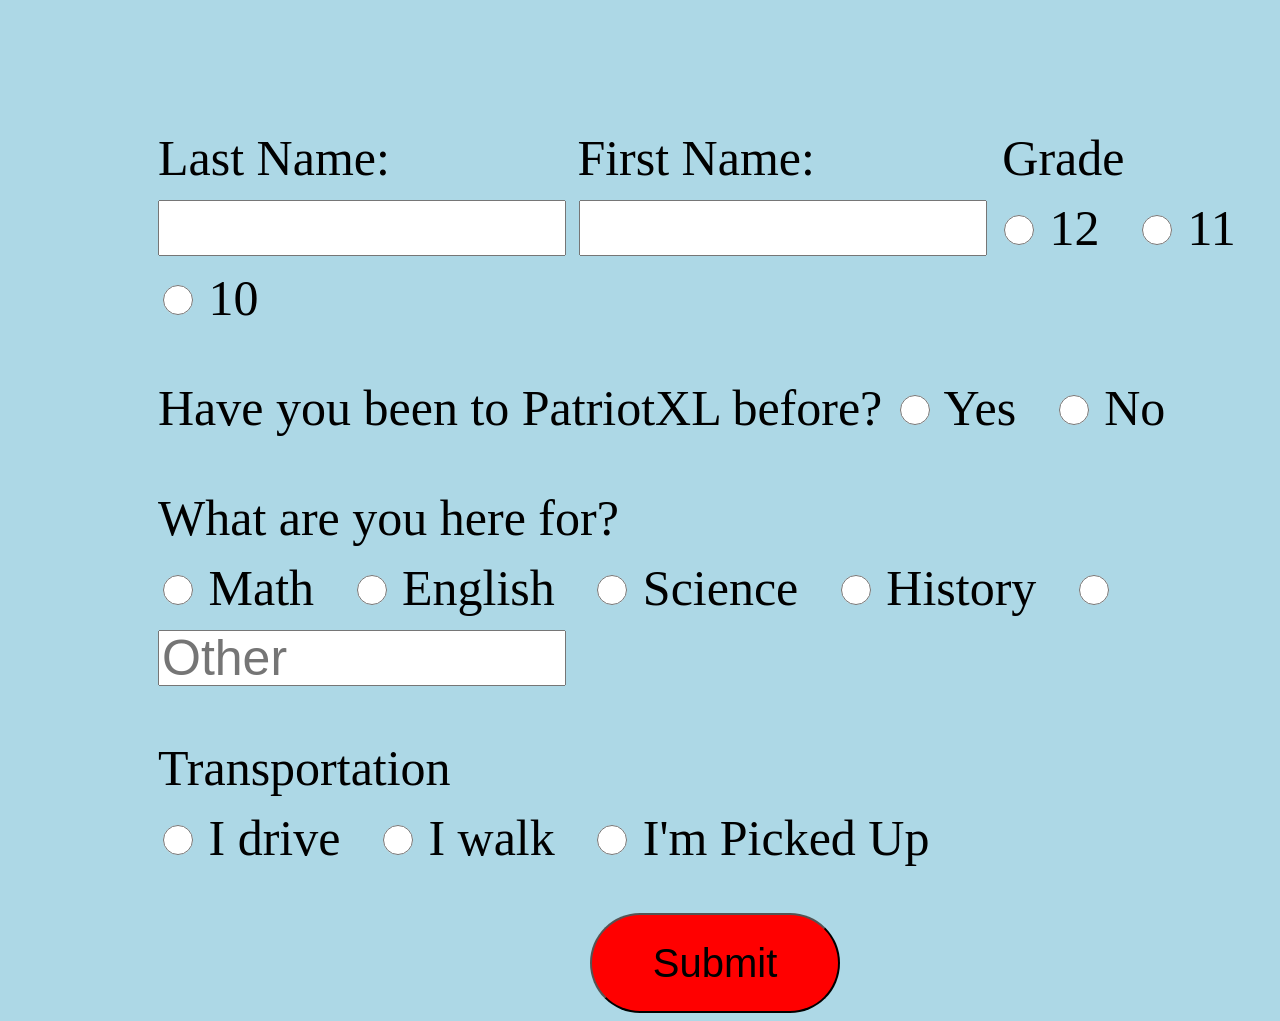
==== stSignIn.html @ 7487ac37 "pageChanging Dropped off unnecessary 'html' or 'css' at the end of every file name that had it Added" ====
<!doctype html>
<html>
<head> 
	<title> Sign In Students </title>
	<link rel='stylesheet' href='pxl.css'>
	<link rel='stylesheet' href='stSignIn.css'>
</head>

<body>
	<form>
	<div class='a'>
	<label for='lastName' class='lb'> Last Name: </label>
	<label for='firstName' class='lb' > First Name: </label>
	<label for 'grade'> Grade </label> <br>
	<input type='text' id='lastName' class='nameEntry'>
	<input type='text' id='firstName' class='nameEntry'> 
	<input type='radio' id='radio12' class='radioB' name='grade' value='12'>
	<label for='radio12' style='margin-right: 25px'> 12 </label>
	<input type='radio' id='radio11' class='radioB' name='grade' value='11'>
	<label for='radio11' style='margin-right: 25px'> 11 </label>
	<input type='radio' id='radio10' class='radioB' name='grade' value='10'>
	<label for='radio10'> 10 </label>
	</div>
	<div class='b'>
	<a> Have you been to PatriotXL before? </a>
	<input type='radio' id='radioY' class='radioB' name='new' value='Yes'>
	<label for='radioY' style='margin-right: 25px'> Yes </label>
	<input type='radio' id='radioN' class='radioB' name='new' value='No'>
	<label for='radioN' style='margin-right: 25px'> No </label>
	</div>
	<div class='b'>
	<a> What are you here for? </a><br>
	<input type='radio' id='radioM' class='radioB' name='subject' value='Math'>
	<label for='radioM' style='margin-right: 25px'> Math </label>
	<input type='radio' id='radioE' class='radioB' name='subject' value='English'>
	<label for='radioE' style='margin-right: 25px'> English </label>
	<input type='radio' id='radioS' class='radioB' name='subject' value='Science'>
	<label for='radioS' style='margin-right: 25px'> Science </label>
	<input type='radio' id='radioH' class='radioB' name='subject' value='History'>
	<label for='radioH' style='margin-right: 25px'> History </label>
	<input type='radio' id='radioO' class='radioB' name='subject'> <!--value='Other'-->
	<input type='text' class='nameEntry' placeholder='Other'>
	</div>
	<div class='b'>
	<a> Transportation </a><br>
	<input type='radio' id='radioD' class='radioB' name='trans' value='Drives'>
	<label for='radioD' style='margin-right: 25px'> I drive </label>
	<input type='radio' id='radioW' class='radioB' name='trans' value='Walks'>
	<label for='radioW' style='margin-right: 25px'> I walk </label>
	<input type='radio' id='radioP' class='radioB' name='trans' value='Picked Up'>
	<label for='radioP'> I'm Picked Up </label>
	</div>
	<div class='b' align='center'>
	<input type='submit' class='submit'>
	</div>
	</form>
	</form>
</body>

</html>
---- pxl.css ----
body {
	background-color: lightblue;
}
---- stSignIn.css ----
body {
	float: left;
}
div.a {  
	margin-left: 150px; 
	margin-top: 115px;
	font-size: 50px;
	line-height: 70px;
}
div.b { 
	margin-left: 150px; 
	margin-top: 40px;
	font-size: 50px;
	line-height: 70px;
}
.nameEntry {
	height: 50px;
	width: 400px;
	font-size: 50px;
}
.lb {
	margin-right: 175px;
}
.radioB {
	height: 30px;
	width: 30px;
}
.submit {
	width: 250px;
	height: 100px;
	border-radius: 50px;
	background-color: red;
	font-family: sans-serif;
	padding: 12px 24px; 
	font-size: 40px
}
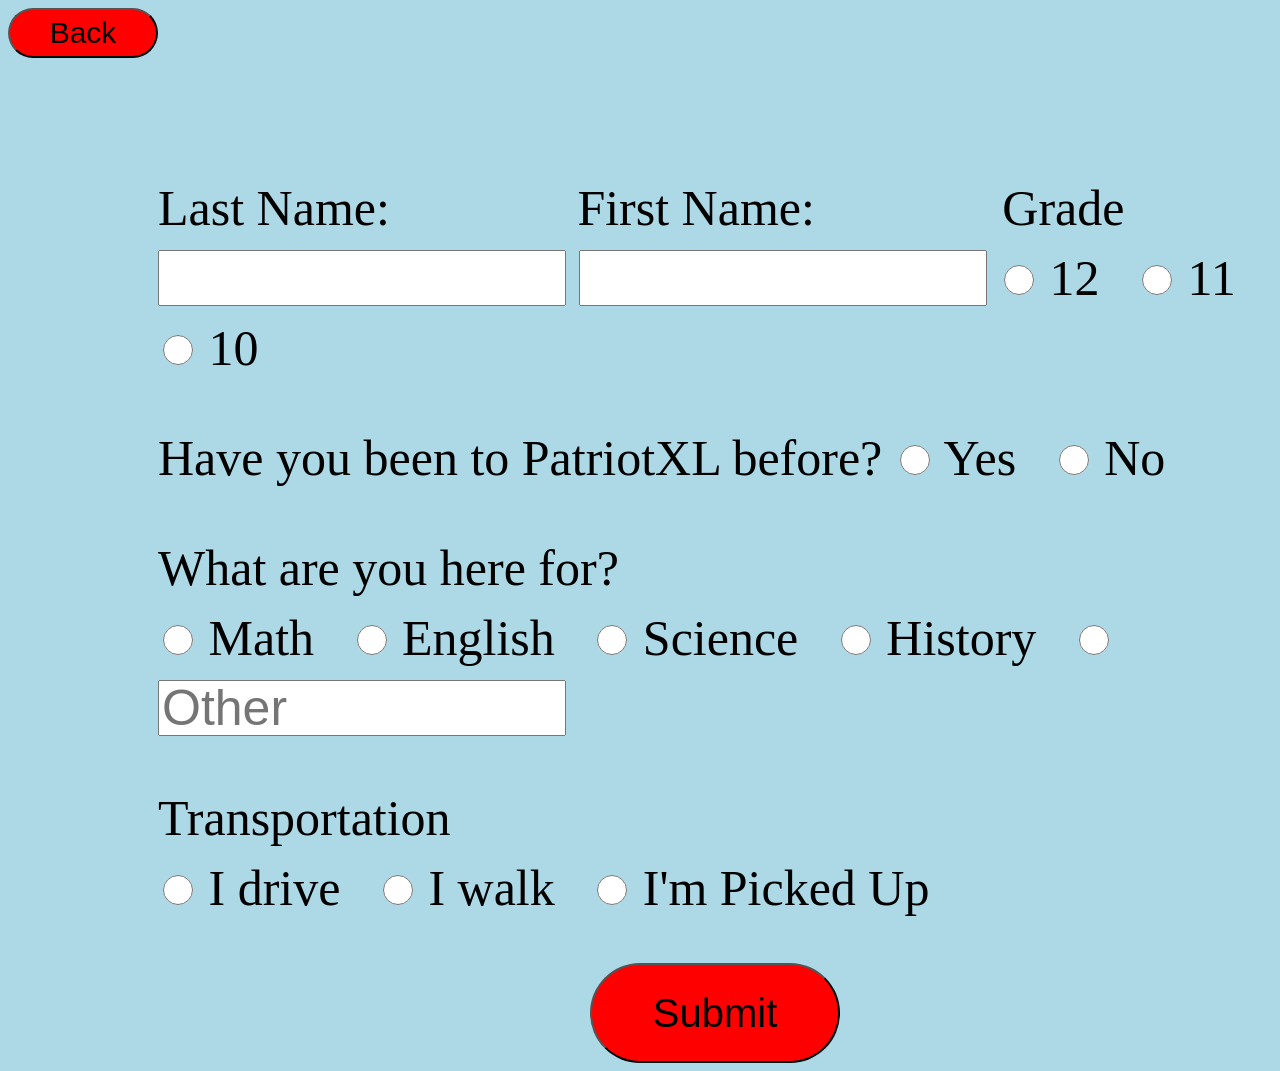
==== commit 01adcb7e: "backButtons I added back buttons to the sign in and sign out student pages" ====
--- a/stSignIn.html
+++ b/stSignIn.html
@@ -7,6 +7,7 @@
 </head>
 
 <body>
+	<button type='button' id='backButton' onclick='window.location.href="directory.html"'> Back </button>
 	<form>
 	<div class='a'>
 	<label for='lastName' class='lb'> Last Name: </label>
--- a/pxl.css
+++ b/pxl.css
@@ -2,3 +2,12 @@
 	background-color: lightblue;
 }
 
+#backButton {
+	width: 150px;
+	height: 50px;
+	border-radius: 50px;
+	background-color: red;
+	font-family: sans-serif;
+	padding: 6px 24px; 
+	font-size: 30px;
+}
